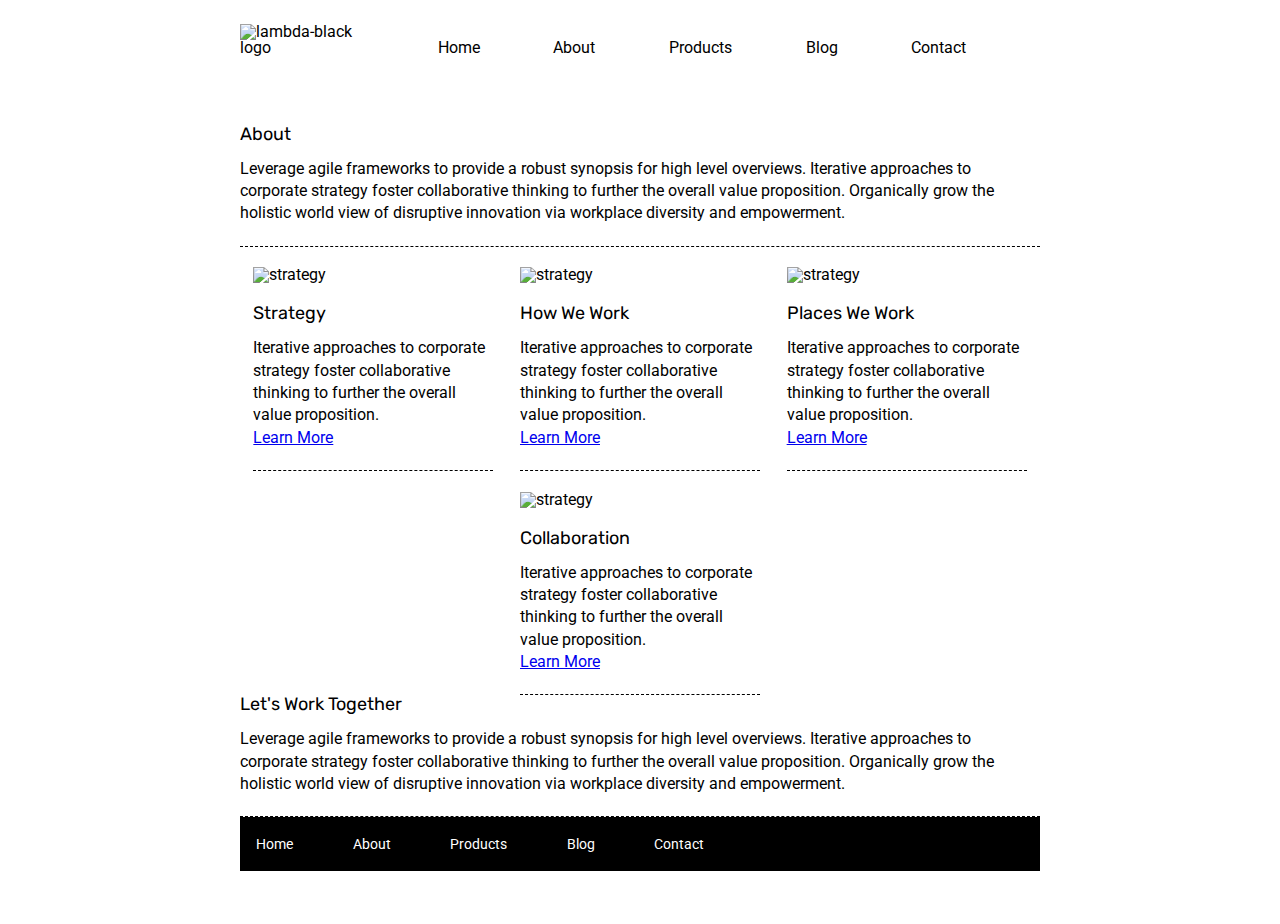
==== about.html @ 7798f150 "markup to index and about + styles" ====
<!DOCTYPE html>

<html lang="en">
  <head>
    <meta charset="utf-8" />

    <title>Sprint Challenge - About</title>

    <link
      href="https://fonts.googleapis.com/css?family=Roboto|Rubik"
      rel="stylesheet"
    />
    <link rel="stylesheet" href="css/index.css" />
  </head>

  <body>
    <div class="container about-me">
      <header>
        <img
          class="lambda"
          src="./img/lambda-black.png"
          alt="lambda-black logo"
        />
        <nav>
          <a href="index.html">Home</a>
          <a href="#">About</a>
          <a href="#">Products</a>
          <a href="#">Blog</a>
          <a href="#">Contact</a>
        </nav>
      </header>

      <img class="images" src="./img/jumbo-about.png" alt="" />
      <h1>About</h1>
      <p>
        Leverage agile frameworks to provide a robust synopsis for high level
        overviews. Iterative approaches to corporate strategy foster
        collaborative thinking to further the overall value proposition.
        Organically grow the holistic world view of disruptive innovation via
        workplace diversity and empowerment.
      </p>
      <section class="blocks">
        <div class="block">
          <img class="images" src="img/about-plan.png" alt="strategy" />

          <h2>Strategy</h2>
          <p>
            Iterative approaches to corporate strategy foster collaborative
            thinking to further the overall value proposition.<br />
            <a class="learn-more" href="#"> Learn More</a>
          </p>
        </div>
        <div class="block">
          <img class="images" src="img/about-working.png" alt="strategy" />

          <h2>How We Work</h2>
          <p>
            Iterative approaches to corporate strategy foster collaborative
            thinking to further the overall value proposition.<br />
            <a class="learn-more" href="#"> Learn More</a>
          </p>
        </div>
        <div class="block">
          <img class="images" src="img/about-office.png" alt="strategy" />

          <h2>Places We Work</h2>
          <p>
            Iterative approaches to corporate strategy foster collaborative
            thinking to further the overall value proposition.<br />
            <a class="learn-more" href="#"> Learn More</a>
          </p>
        </div>
        <div class="block">
          <img class="images" src="img/about-meeting.png" alt="strategy" />

          <h2>Collaboration</h2>
          <p>
            Iterative approaches to corporate strategy foster collaborative
            thinking to further the overall value proposition.<br />
            <a class="learn-more" href="#"> Learn More</a>
          </p>
        </div>
      </section>
      <h2>Let's Work Together</h2>
      <p>
        Leverage agile frameworks to provide a robust synopsis for high level
        overviews. Iterative approaches to corporate strategy foster
        collaborative thinking to further the overall value proposition.
        Organically grow the holistic world view of disruptive innovation via
        workplace diversity and empowerment.
      </p>

      <footer>
        <nav>
          <a href="index.html">Home</a>
          <a href="#">About</a>
          <a href="#">Products</a>
          <a href="#">Blog</a>
          <a href="#">Contact</a>
        </nav>
      </footer>
    </div>
    <!-- container -->
  </body>
</html>
---- css/index.css ----
/* http://meyerweb.com/eric/tools/css/reset/ 
   v2.0 | 20110126
   License: none (public domain)
*/

html,
body,
div,
span,
applet,
object,
iframe,
h1,
h2,
h3,
h4,
h5,
h6,
p,
blockquote,
pre,
a,
abbr,
acronym,
address,
big,
cite,
code,
del,
dfn,
em,
img,
ins,
kbd,
q,
s,
samp,
small,
strike,
strong,
sub,
sup,
tt,
var,
b,
u,
i,
center,
dl,
dt,
dd,
ol,
ul,
li,
fieldset,
form,
label,
legend,
table,
caption,
tbody,
tfoot,
thead,
tr,
th,
td,
article,
aside,
canvas,
details,
embed,
figure,
figcaption,
footer,
header,
hgroup,
menu,
nav,
output,
ruby,
section,
summary,
time,
mark,
audio,
video {
  margin: 0;
  padding: 0;
  border: 0;
  font-size: 100%;
  font: inherit;
  vertical-align: baseline;
}
/* HTML5 display-role reset for older browsers */
article,
aside,
details,
figcaption,
figure,
footer,
header,
hgroup,
menu,
nav,
section {
  display: block;
}
body {
  line-height: 1;
}
ol,
ul {
  list-style: none;
}
blockquote,
q {
  quotes: none;
}
blockquote:before,
blockquote:after,
q:before,
q:after {
  content: "";
  content: none;
}
table {
  border-collapse: collapse;
  border-spacing: 0;
}

* {
  box-sizing: border-box;
}

html,
body {
  height: 100%;
  font-family: "Roboto", sans-serif;
}

h1,
h2,
h3,
h4,
h5 {
  font-size: 18px;
  margin-bottom: 15px;
  font-family: "Rubik", sans-serif;
}

p {
  line-height: 1.4;
}

.container {
  width: 800px;
  margin: 0 auto;
}

.top-content {
  display: flex;
  flex-wrap: wrap;
  justify-content: space-evenly;
  margin-bottom: 20px;
  border-bottom: 1px dashed black;
}

.top-content .text-container {
  width: 48%;
  padding: 0 1%;
  padding-bottom: 20px;
}

.middle-content {
  margin-bottom: 20px;
  border-bottom: 1px dashed black;
}

.middle-content h2 {
  padding: 0 2%;
  margin-bottom: 0;
}

.middle-content .boxes {
  display: flex;
  flex-wrap: wrap;
  justify-content: space-evenly;
}

.middle-content .boxes .box {
  width: 12.5%;
  height: 100px;

  margin: 20px 2.5%;
  color: white;
  display: flex;
  align-items: center;
  justify-content: center;
}

.bottom-content {
  display: flex;
  margin: 0 2% 20px;
  justify-content: space-around;
}

.bottom-content .text-container {
  padding-right: 4%;
}

.bottom-content .text-container:last-child {
  padding-right: 0;
}

footer {
  width: 100%;
  background: black;
}

footer nav {
  width: 60%;
  display: flex;
  justify-content: space-between;
  align-items: center;
  padding: 20px 2%;
  font-size: 14px;
}

footer nav a {
  color: white;
  text-decoration: none;
}
header {
  display: flex;
  margin: 1.5rem auto;
  width: 100%;
  align-items: flex-end;
}
header nav {
  width: 100%;
  display: flex;
  justify-content: space-evenly;
}
nav a {
  text-decoration: none;
  color: black;
}
.images {
  margin: 1.3rem auto;
}
.b1 {
  background: teal;
}
.b2 {
  background-color: gold;
}
.b3 {
  background-color: cadetblue;
}
.b4 {
  background-color: coral;
}
.b5 {
  background-color: crimson;
}
.b6 {
  background-color: forestgreen;
}
.b7 {
  background-color: darkorchid;
}
.b8 {
  background-color: hotpink;
}
.b9 {
  background-color: indigo;
}
.b10 {
  background-color: dodgerblue;
}
.blocks {
  display: flex;
  flex-wrap: wrap;
  justify-content: space-around;
}
.block {
  flex-basis: 30%;
}
.about-me p {
  border-bottom: 1px dashed black;
  padding-bottom: 1.3rem;
}
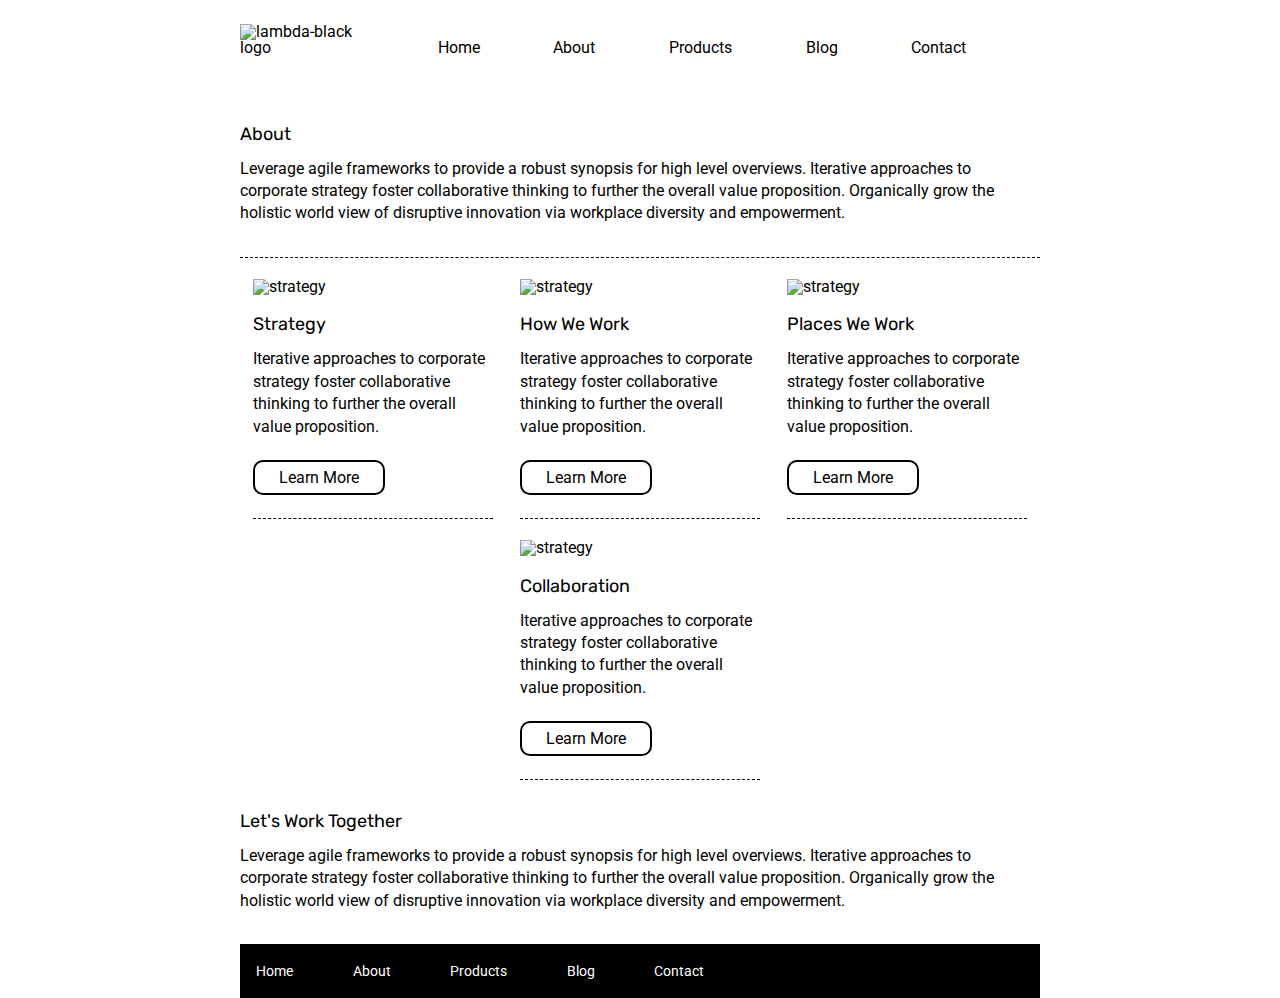
==== commit da895c89: "finished mvp" ====
--- a/about.html
+++ b/about.html
@@ -31,14 +31,18 @@
       </header>
 
       <img class="images" src="./img/jumbo-about.png" alt="" />
-      <h1>About</h1>
-      <p>
-        Leverage agile frameworks to provide a robust synopsis for high level
-        overviews. Iterative approaches to corporate strategy foster
-        collaborative thinking to further the overall value proposition.
-        Organically grow the holistic world view of disruptive innovation via
-        workplace diversity and empowerment.
-      </p>
+      <div class="first">
+        <h1>About</h1>
+
+        <p>
+          Leverage agile frameworks to provide a robust synopsis for high level
+          overviews. Iterative approaches to corporate strategy foster
+          collaborative thinking to further the overall value proposition.
+          Organically grow the holistic world view of disruptive innovation via
+          workplace diversity and empowerment.
+        </p>
+      </div>
+
       <section class="blocks">
         <div class="block">
           <img class="images" src="img/about-plan.png" alt="strategy" />
@@ -47,8 +51,8 @@
           <p>
             Iterative approaches to corporate strategy foster collaborative
             thinking to further the overall value proposition.<br />
-            <a class="learn-more" href="#"> Learn More</a>
           </p>
+          <a class="learn-more" href="#"> Learn More</a>
         </div>
         <div class="block">
           <img class="images" src="img/about-working.png" alt="strategy" />
@@ -57,8 +61,8 @@
           <p>
             Iterative approaches to corporate strategy foster collaborative
             thinking to further the overall value proposition.<br />
-            <a class="learn-more" href="#"> Learn More</a>
           </p>
+          <a class="learn-more" href="#"> Learn More</a>
         </div>
         <div class="block">
           <img class="images" src="img/about-office.png" alt="strategy" />
@@ -67,8 +71,8 @@
           <p>
             Iterative approaches to corporate strategy foster collaborative
             thinking to further the overall value proposition.<br />
-            <a class="learn-more" href="#"> Learn More</a>
           </p>
+          <a class="learn-more" href="#"> Learn More</a>
         </div>
         <div class="block">
           <img class="images" src="img/about-meeting.png" alt="strategy" />
@@ -77,18 +81,20 @@
           <p>
             Iterative approaches to corporate strategy foster collaborative
             thinking to further the overall value proposition.<br />
-            <a class="learn-more" href="#"> Learn More</a>
           </p>
+          <a class="learn-more" href="#"> Learn More</a>
         </div>
       </section>
-      <h2>Let's Work Together</h2>
-      <p>
-        Leverage agile frameworks to provide a robust synopsis for high level
-        overviews. Iterative approaches to corporate strategy foster
-        collaborative thinking to further the overall value proposition.
-        Organically grow the holistic world view of disruptive innovation via
-        workplace diversity and empowerment.
-      </p>
+      <section class="last">
+        <h2>Let's Work Together</h2>
+        <p>
+          Leverage agile frameworks to provide a robust synopsis for high level
+          overviews. Iterative approaches to corporate strategy foster
+          collaborative thinking to further the overall value proposition.
+          Organically grow the holistic world view of disruptive innovation via
+          workplace diversity and empowerment.
+        </p>
+      </section>
 
       <footer>
         <nav>
--- a/css/index.css
+++ b/css/index.css
@@ -286,7 +286,24 @@
 .block {
   flex-basis: 30%;
 }
+.about-me .block {
+  border-bottom: 1px dashed black;
+  padding-bottom: 2rem;
+}
+a.learn-more {
+  text-decoration: none;
+  border: 2px solid black;
+  padding: 0.4rem 1.5rem;
+  border-radius: 10px;
+  color: black;
+  margin-bottom: 2rem;
+}
 .about-me p {
+  margin-bottom: 2rem;
+}
+.first {
   border-bottom: 1px dashed black;
-  padding-bottom: 1.3rem;
-}
+}
+.last {
+  padding-top: 2rem;
+}
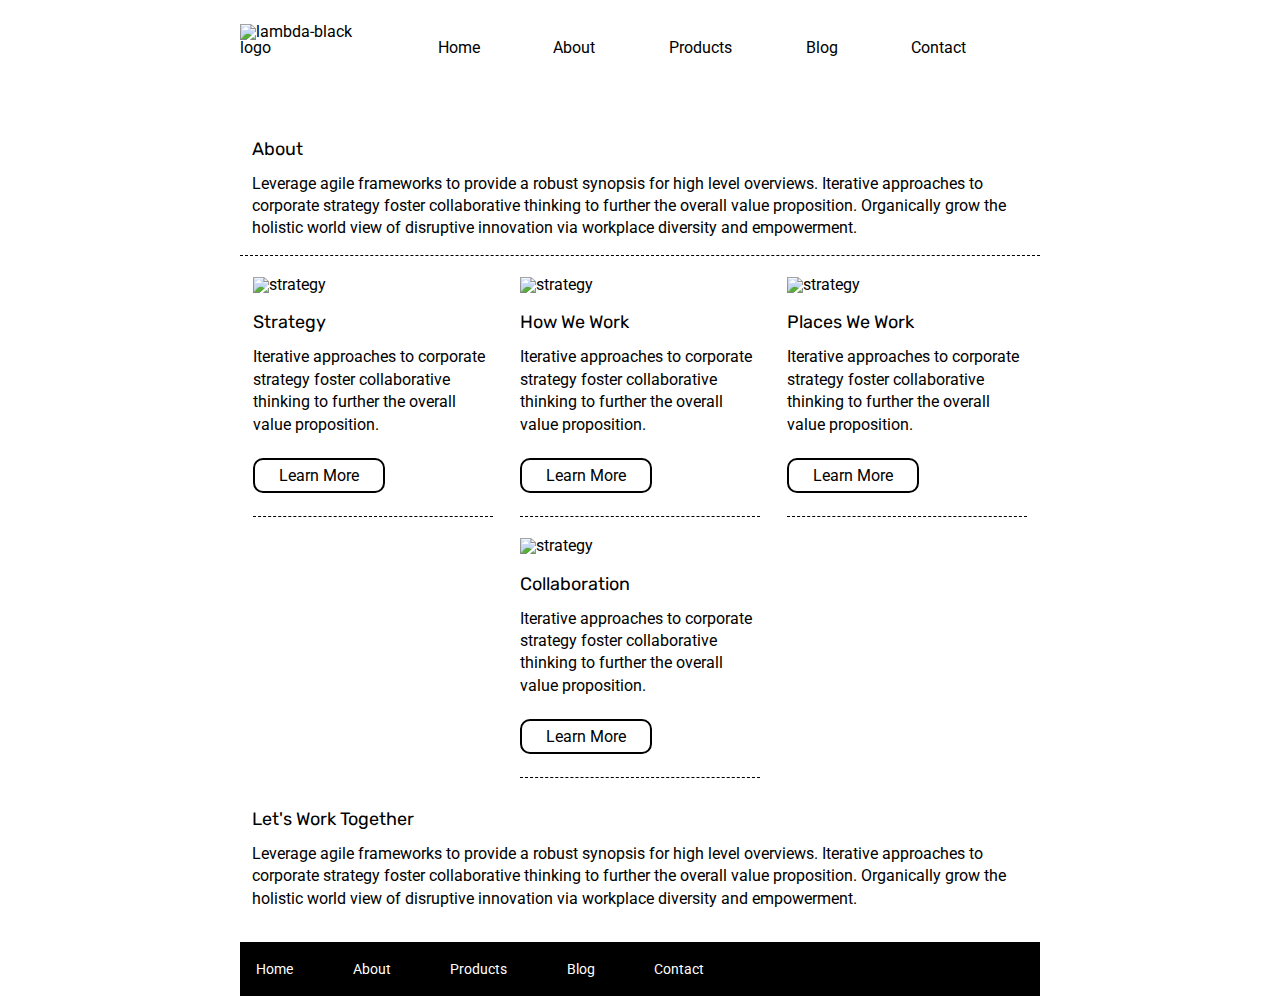
==== commit a89fa12f: "all done" ====
--- a/about.html
+++ b/about.html
@@ -26,7 +26,7 @@
           <a href="#">About</a>
           <a href="#">Products</a>
           <a href="#">Blog</a>
-          <a href="#">Contact</a>
+          <a href="contact.html">Contact</a>
         </nav>
       </header>
 
@@ -102,7 +102,7 @@
           <a href="#">About</a>
           <a href="#">Products</a>
           <a href="#">Blog</a>
-          <a href="#">Contact</a>
+          <a href="contact.html">Contact</a>
         </nav>
       </footer>
     </div>
--- a/css/index.css
+++ b/css/index.css
@@ -306,4 +306,11 @@
 }
 .last {
   padding-top: 2rem;
-}
+  width: 97%;
+  margin: 0 auto;
+}
+.first p,
+.first h1 {
+  width: 97%;
+  margin: 15px auto;
+}
